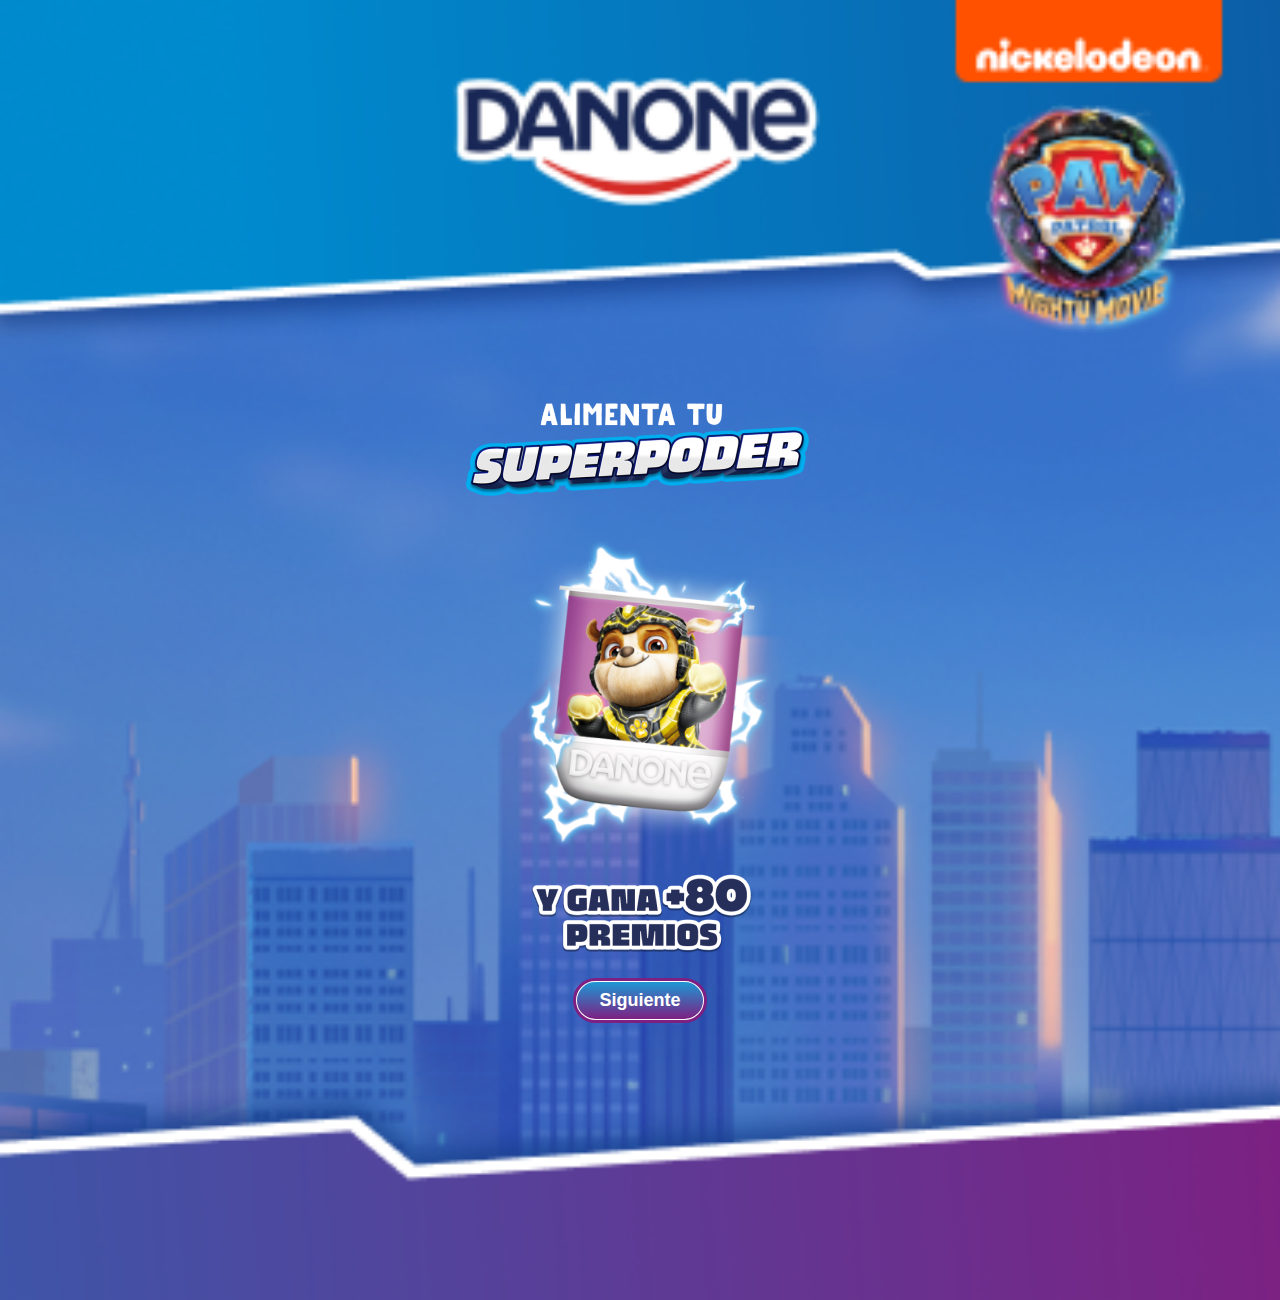
==== index.html @ 3176e99d "primer commit" ====
<!DOCTYPE html>
<html lang="en">
<head>
    <meta charset="UTF-8">
    <meta http-equiv="X-UA-Compatible" content="IE=edge">
    <meta name="viewport" content="width=device-width, initial-scale=1.0">
    <link rel="preconnect" href="https://fonts.googleapis.com">
    <link rel="preconnect" href="https://fonts.gstatic.com" crossorigin>
    <link href="https://fonts.googleapis.com/css2?family=Roboto:ital,wght@0,100;0,300;0,900;1,100;1,700;1,900&family=Work+Sans:ital,wght@0,100;0,200;0,300;0,400;0,500;0,600;0,700;0,800;0,900;1,100;1,200;1,300;1,400;1,500;1,600;1,700;1,800&display=swap" rel="stylesheet">
    <link rel="stylesheet" href="./css/main.css">
    <title>Pow Patrol</title>
</head>
<body class="fondo-body">
    <header>
        <img src="./assets/header-3.png" alt="">
    </header>
    <section class="flex-landing">
        <div>
            <img src="./assets/texto-2.png" alt="">
        </div>
        <div class="img-envase">
            <img src="./assets/rayos-img.png" alt="">
        </div>
        <div>
            <img src="./assets/texto-1.png" alt="">
        </div>
        <div>
            <a class="button" href="#">Siguiente</a>
        </div>
    </section>
    <footer>
        <img src="./assets/footer.png" alt="">
    </footer>
</body>
</html>
---- css/main.css ----
@charset "UTF-8";
@import url("https://fonts.cdnfonts.com/css/thicker");
* {
  margin: 0;
  padding: 0;
  box-sizing: border-box;
}

body {
  font-family: Arial, sans-serif;
}

.fondo-body {
  background-image: url("../assets/fondo.png");
  background-size: cover;
  background-repeat: no-repeat;
  font-family: "Thicker", sans-serif;
}

body {
  display: flex;
  flex-direction: column;
  align-items: center;
}

header {
  width: 100%;
}
header img {
  width: 100%;
  height: auto; /* Asegura que la altura se ajuste automáticamente para mantener la proporción */
  display: block; /* Evita espacios en blanco debajo de la imagen */
  margin: 0 auto; /* Centra la imagen horizontalmente */
}

footer {
  width: 100%;
}
footer img {
  width: 100%;
  height: auto;
  display: block;
  margin: 0 auto;
}

section {
  max-width: 100%;
  padding: 20px;
}

.flex-landing {
  display: flex;
  flex-direction: column;
  align-items: center;
  text-align: center;
}
.flex-landing div {
  margin: 10px 0;
}

img {
  width: 100%;
  height: auto;
}

.img-envase {
  width: 80%;
  max-width: 400px;
  margin: 20px auto;
}
.img-envase img {
  max-width: 100%;
  height: auto;
}

/* Estilos para el botón con doble borde */
.button {
  display: inline-block;
  padding: 8px 22px;
  background: linear-gradient(180deg, #1E97D4 0%, #7D2082 100%);
  border: 2px solid #fff;
  border-radius: 49px;
  color: #FFF;
  text-decoration: none;
  position: relative;
  color: #FFF;
  text-align: center;
  font-size: 18px;
  font-style: normal;
  font-weight: 900;
  line-height: normal;
}

.button::before {
  content: ""; /* Crea un pseudo-elemento para el segundo borde */
  position: absolute;
  top: -4px; /* Ajusta la posición del segundo borde */
  left: -4px; /* Ajusta la posición del segundo borde */
  right: -4px; /* Ajusta la posición del segundo borde */
  bottom: -4px; /* Ajusta la posición del segundo borde */
  border: 3px solid #7D2082; /* Borde interior */
  border-radius: 49px;
}/*# sourceMappingURL=main.css.map */
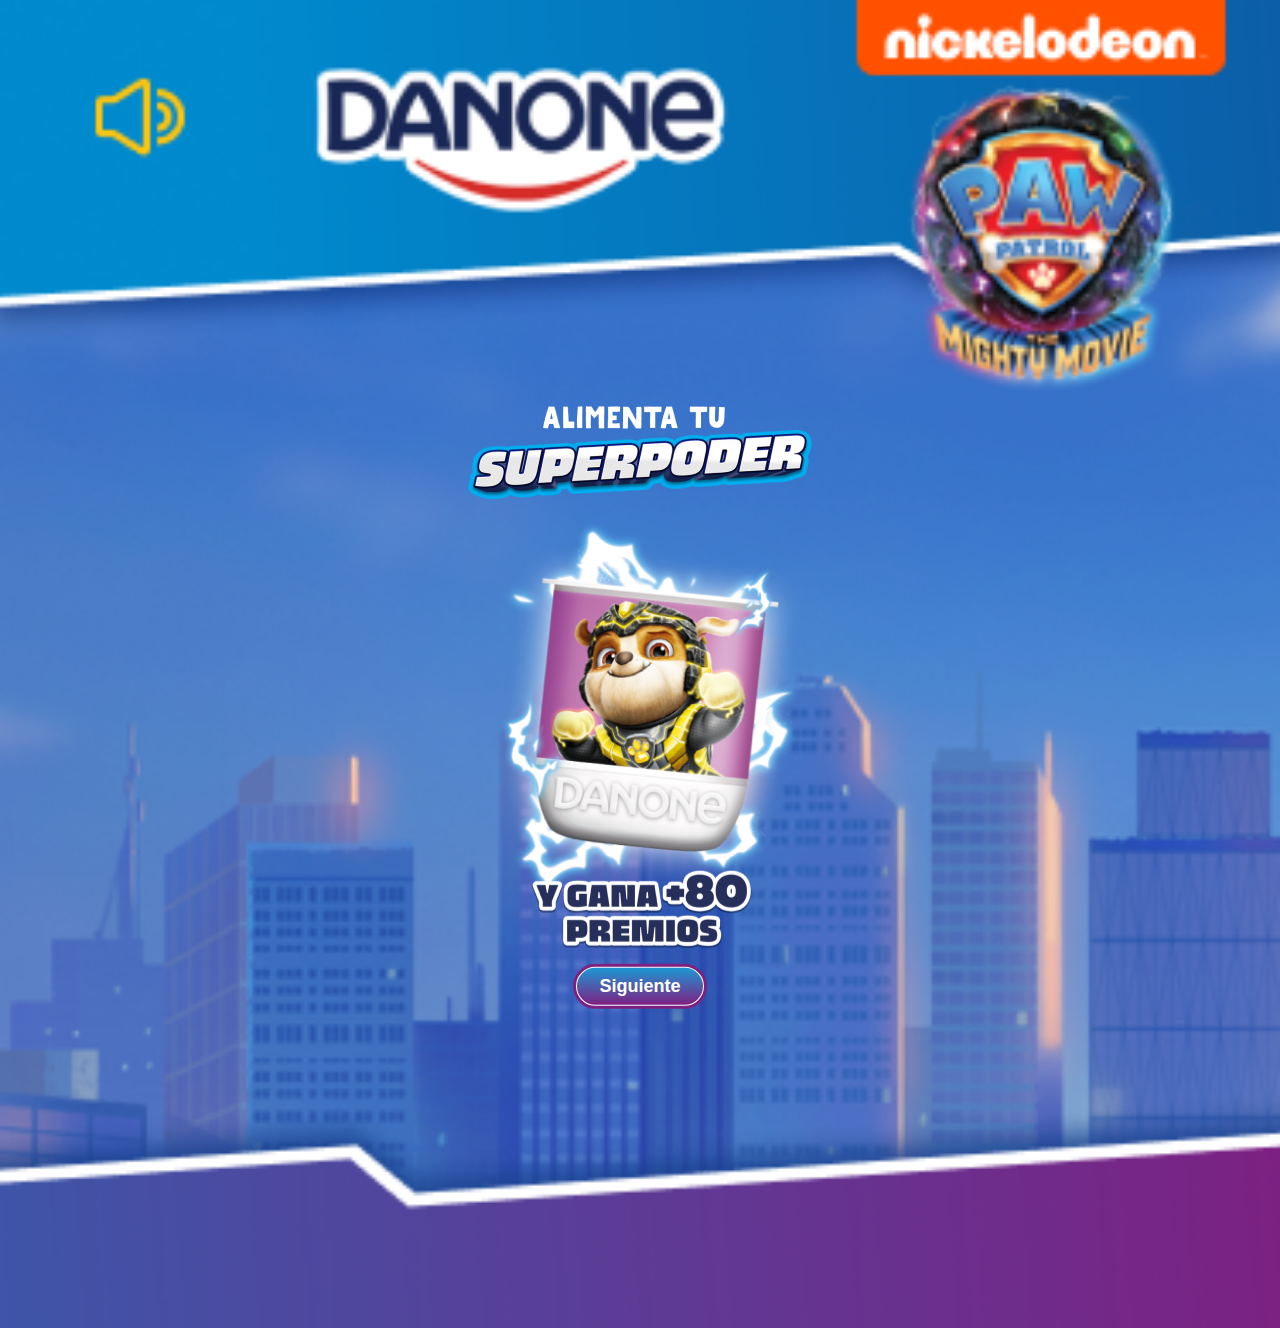
==== commit 4a47e96b: "cambio de tamaño de assets" ====
--- a/index.html
+++ b/index.html
@@ -4,9 +4,7 @@
     <meta charset="UTF-8">
     <meta http-equiv="X-UA-Compatible" content="IE=edge">
     <meta name="viewport" content="width=device-width, initial-scale=1.0">
-    <link rel="preconnect" href="https://fonts.googleapis.com">
-    <link rel="preconnect" href="https://fonts.gstatic.com" crossorigin>
-    <link href="https://fonts.googleapis.com/css2?family=Roboto:ital,wght@0,100;0,300;0,900;1,100;1,700;1,900&family=Work+Sans:ital,wght@0,100;0,200;0,300;0,400;0,500;0,600;0,700;0,800;0,900;1,100;1,200;1,300;1,400;1,500;1,600;1,700;1,800&display=swap" rel="stylesheet">
+    <link href="https://fonts.cdnfonts.com/css/thicker" rel="stylesheet">
     <link rel="stylesheet" href="./css/main.css">
     <title>Pow Patrol</title>
 </head>
@@ -21,12 +19,14 @@
         <div class="img-envase">
             <img src="./assets/rayos-img.png" alt="">
         </div>
-        <div>
+        <div class="traslate-50">
+     
             <img src="./assets/texto-1.png" alt="">
-        </div>
+   
         <div>
             <a class="button" href="#">Siguiente</a>
         </div>
+    </div>
     </section>
     <footer>
         <img src="./assets/footer.png" alt="">
--- a/css/main.css
+++ b/css/main.css
@@ -45,7 +45,6 @@
 
 section {
   max-width: 100%;
-  padding: 20px;
 }
 
 .flex-landing {
@@ -64,7 +63,7 @@
 }
 
 .img-envase {
-  width: 80%;
+  width: 98%;
   max-width: 400px;
   margin: 20px auto;
 }
@@ -100,4 +99,8 @@
   bottom: -4px; /* Ajusta la posición del segundo borde */
   border: 3px solid #7D2082; /* Borde interior */
   border-radius: 49px;
+}
+
+.traslate-50 {
+  transform: translateY(-35%);
 }/*# sourceMappingURL=main.css.map */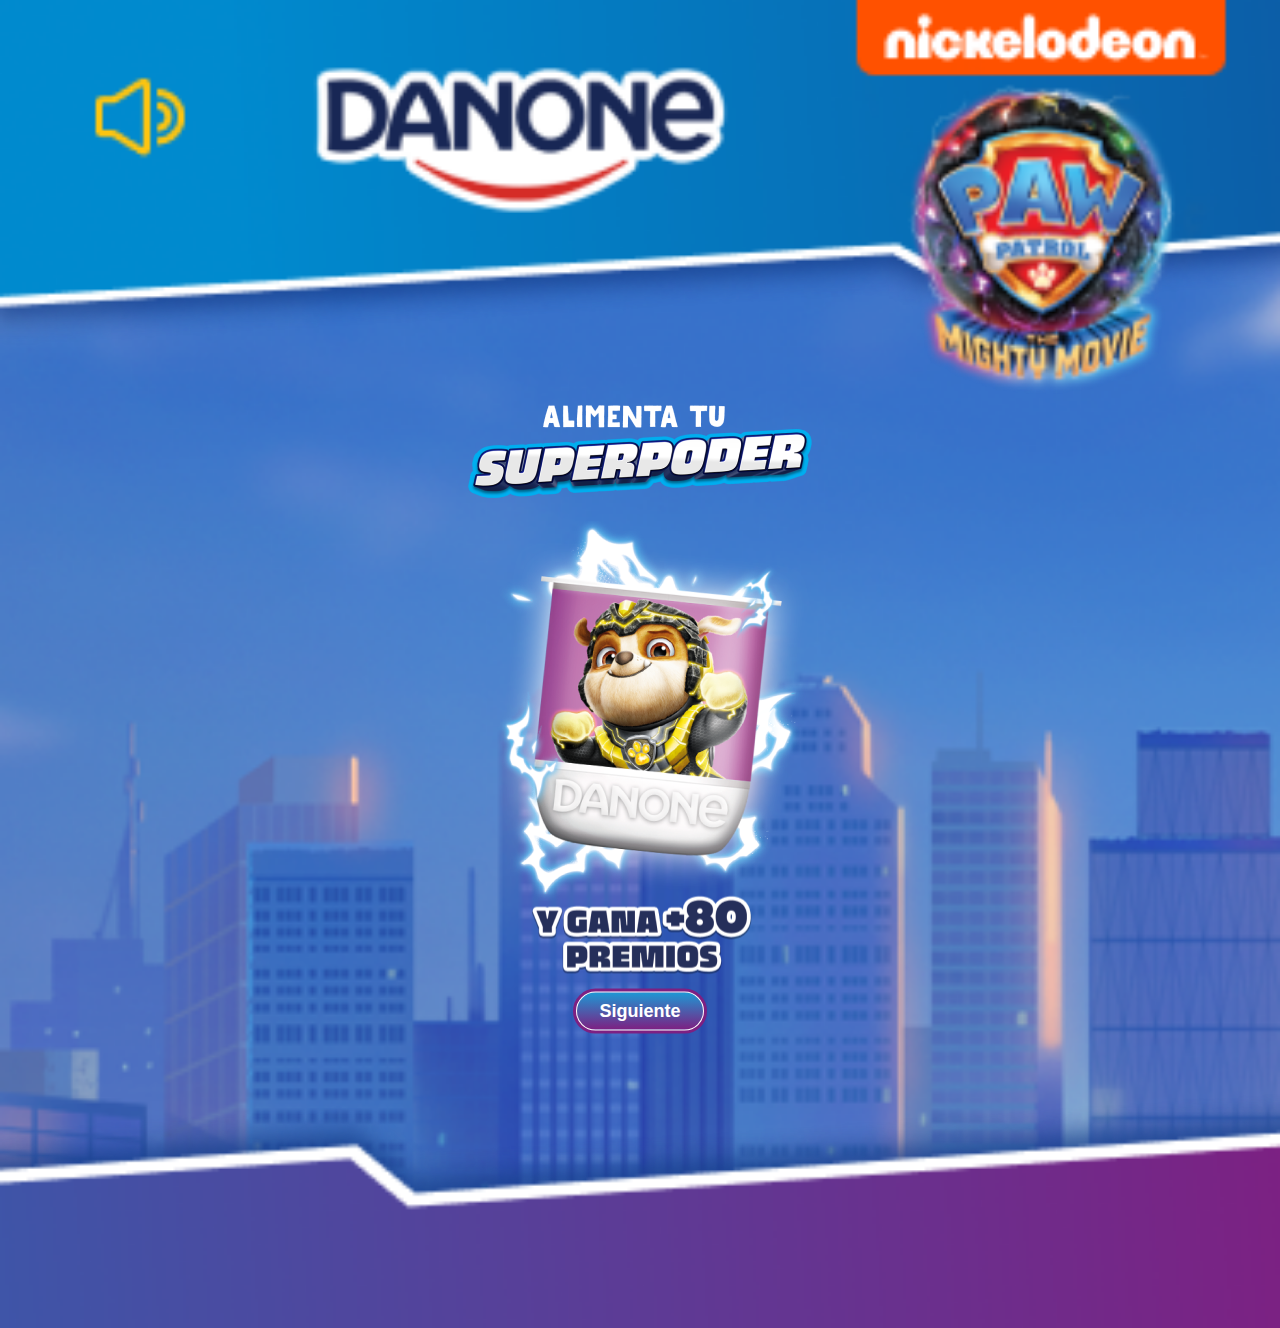
==== commit cedef362: "cambios" ====
--- a/index.html
+++ b/index.html
@@ -3,7 +3,7 @@
 <head>
     <meta charset="UTF-8">
     <meta http-equiv="X-UA-Compatible" content="IE=edge">
-    <meta name="viewport" content="width=device-width, initial-scale=1.0">
+    <meta name="viewport" content="width=device-width, initial-scale=1, maximum-scale=1, user-scalable=0">
     <link href="https://fonts.cdnfonts.com/css/thicker" rel="stylesheet">
     <link rel="stylesheet" href="./css/main.css">
     <title>Pow Patrol</title>
--- a/css/main.css
+++ b/css/main.css
@@ -28,13 +28,14 @@
 }
 header img {
   width: 100%;
-  height: auto; /* Asegura que la altura se ajuste automáticamente para mantener la proporción */
-  display: block; /* Evita espacios en blanco debajo de la imagen */
-  margin: 0 auto; /* Centra la imagen horizontalmente */
+  height: auto;
+  display: block;
+  margin: 0 auto;
 }
 
 footer {
   width: 100%;
+  position: sticky;
 }
 footer img {
   width: 100%;
@@ -52,19 +53,14 @@
   flex-direction: column;
   align-items: center;
   text-align: center;
+  justify-content: center; /* Centra los elementos verticalmente */
 }
 .flex-landing div {
-  margin: 10px 0;
-}
-
-img {
-  width: 100%;
-  height: auto;
+  margin: 5px 0; /* Ajusta el margen entre los elementos */
 }
 
 .img-envase {
-  width: 98%;
-  max-width: 400px;
+  max-width: 90%; /* En lugar de 98% para dejar un poco más de espacio */
   margin: 20px auto;
 }
 .img-envase img {
@@ -102,5 +98,22 @@
 }
 
 .traslate-50 {
-  transform: translateY(-35%);
+  transform: translateY(-20%);
+}
+
+@media screen and (min-width: 380px) {
+  .flex-landing {
+    display: flex;
+    flex-direction: column;
+    align-items: center;
+    text-align: center;
+    justify-content: center; /* Centra los elementos verticalmente */
+  }
+  .flex-landing div {
+    margin: 9px 0; /* Ajusta el margen entre los elementos */
+  }
+  .img-envase {
+    max-width: 100%;
+    margin: 20px auto;
+  }
 }/*# sourceMappingURL=main.css.map */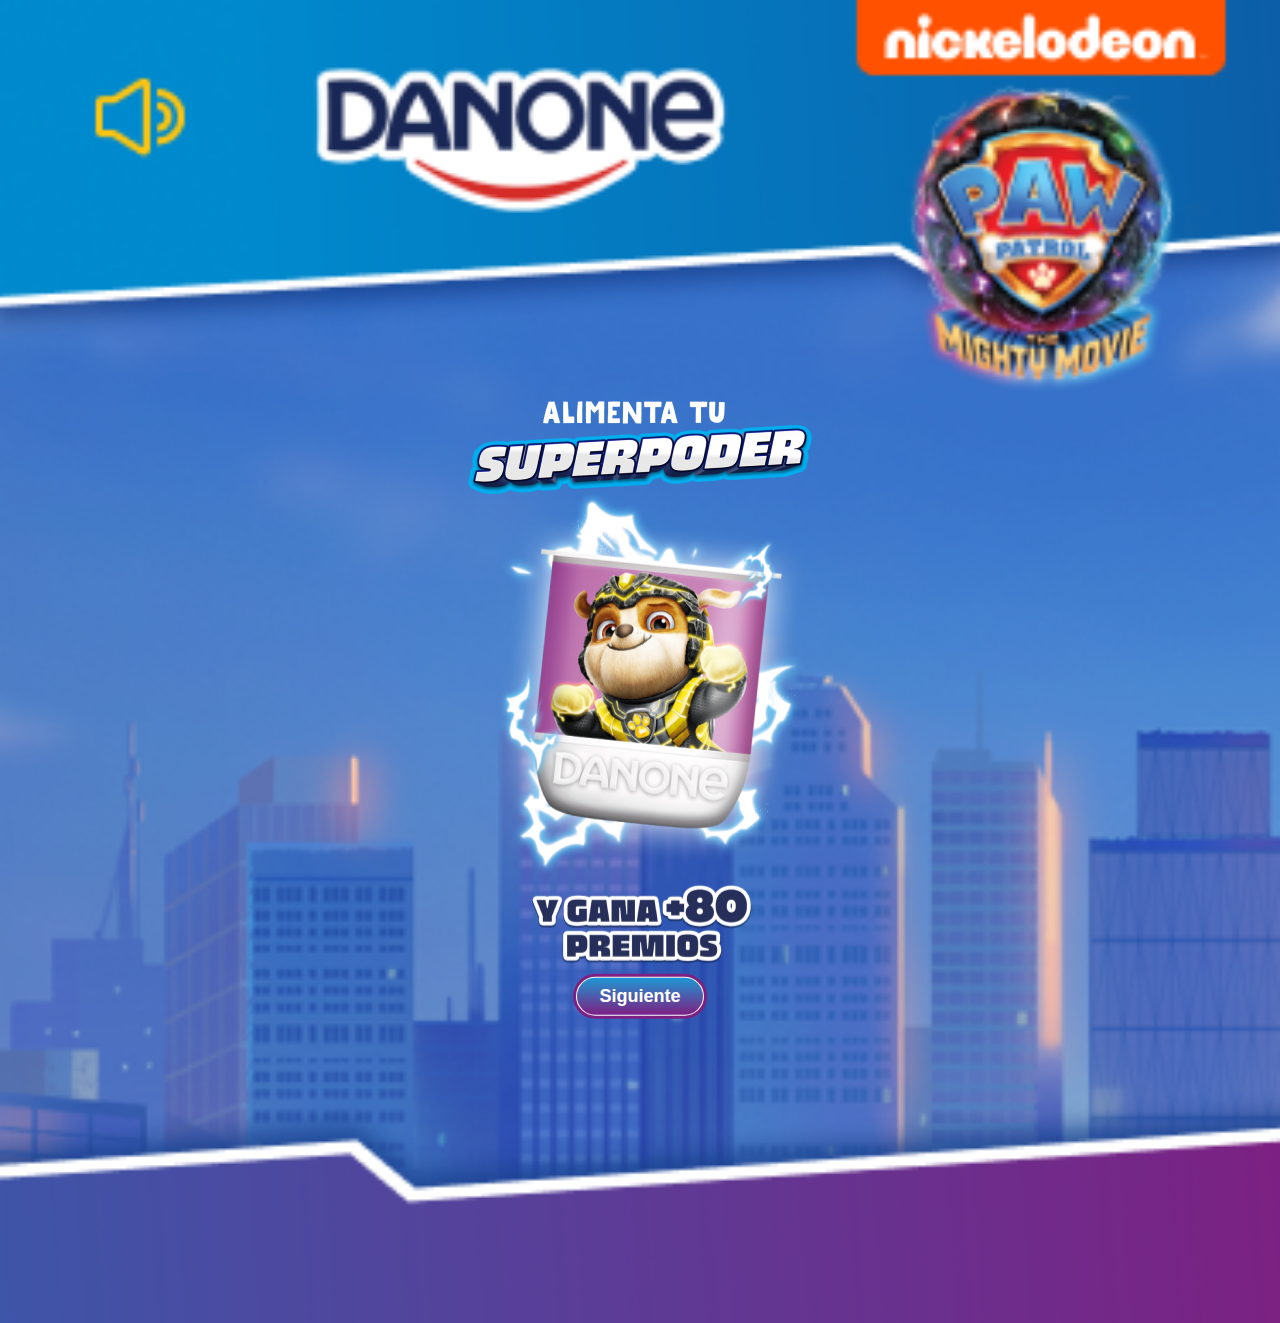
==== commit c09a638c: "cambios" ====
--- a/index.html
+++ b/index.html
@@ -19,14 +19,12 @@
         <div class="img-envase">
             <img src="./assets/rayos-img.png" alt="">
         </div>
-        <div class="traslate-50">
-     
+        <div class="traslate-50 trasladado">
             <img src="./assets/texto-1.png" alt="">
-   
-        <div>
-            <a class="button" href="#">Siguiente</a>
+            <div>
+                <a class="button" href="#">Siguiente</a>
+            </div>
         </div>
-    </div>
     </section>
     <footer>
         <img src="./assets/footer.png" alt="">
--- a/css/main.css
+++ b/css/main.css
@@ -35,7 +35,7 @@
 
 footer {
   width: 100%;
-  position: sticky;
+  margin-top: 90px;
 }
 footer img {
   width: 100%;
@@ -59,13 +59,18 @@
   margin: 5px 0; /* Ajusta el margen entre los elementos */
 }
 
+img {
+  width: 100%;
+  height: auto;
+}
+
 .img-envase {
-  max-width: 90%; /* En lugar de 98% para dejar un poco más de espacio */
-  margin: 20px auto;
+  margin: 0px auto;
 }
 .img-envase img {
   max-width: 100%;
   height: auto;
+  transform: translateY(-4%);
 }
 
 /* Estilos para el botón con doble borde */
@@ -98,22 +103,23 @@
 }
 
 .traslate-50 {
-  transform: translateY(-20%);
+  position: absolute;
+  transform: translateY(190%);
 }
 
 @media screen and (min-width: 380px) {
-  .flex-landing {
-    display: flex;
-    flex-direction: column;
-    align-items: center;
-    text-align: center;
-    justify-content: center; /* Centra los elementos verticalmente */
+  footer {
+    width: 100%;
+    margin-top: 11rem;
   }
-  .flex-landing div {
-    margin: 9px 0; /* Ajusta el margen entre los elementos */
+  footer img {
+    width: 100%;
+    height: auto;
+    display: block;
+    margin: 0 auto;
   }
-  .img-envase {
-    max-width: 100%;
-    margin: 20px auto;
+  .traslate-50 {
+    position: absolute;
+    transform: translateY(220%);
   }
 }/*# sourceMappingURL=main.css.map */